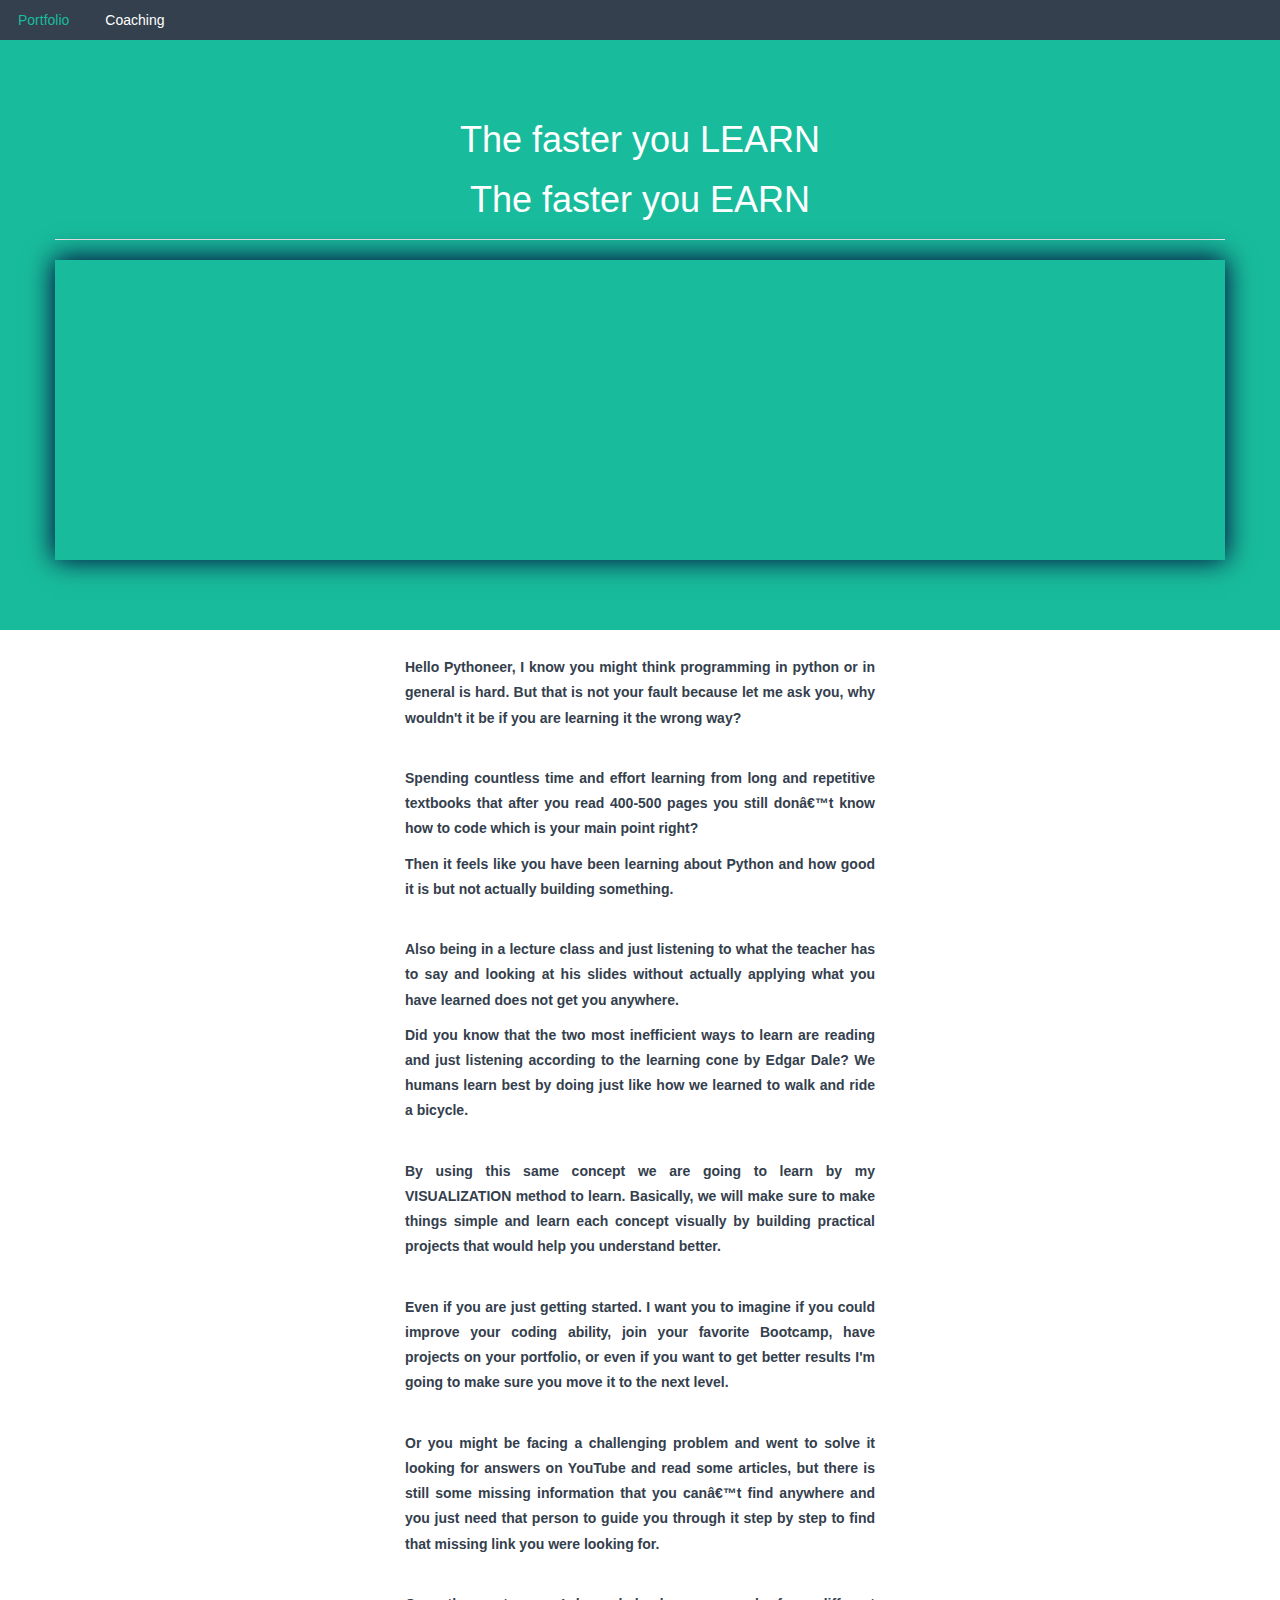
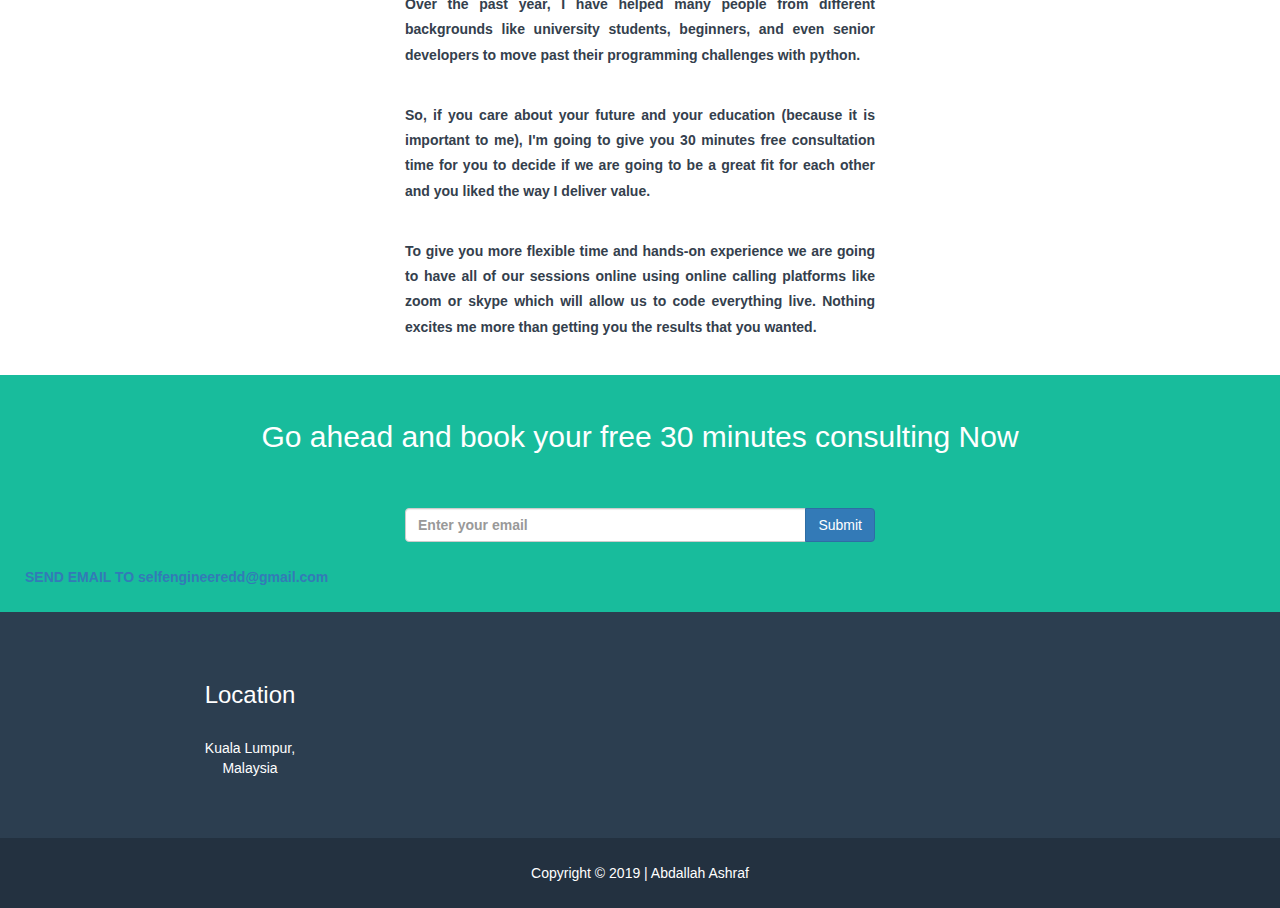
==== index2.html @ e439514e "adding a new page" ====
<!DOCTYPE html>
<html>
    <head>
        <meta charset="UTF=8">
        <title>learn with me</title>
        <link rel="stylesheet" href="assets/styles/styles2.css">
        <meta name="viewport" content="width=device-width, initial-scale=1">
        <link rel="stylesheet" href="https://maxcdn.bootstrapcdn.com/bootstrap/3.4.0/css/bootstrap.min.css">
        <script src="https://ajax.googleapis.com/ajax/libs/jquery/3.3.1/jquery.min.js"></script>
        <script src="https://maxcdn.bootstrapcdn.com/bootstrap/3.4.0/js/bootstrap.min.js"></script>
    </head>

    <body>
        <ul>
            <li><a href="/index.html">Portfolio</a></li>
            <li class="active"><a href="/index2.html">Coaching</a></li>
        </ul>
        <header>
            <div class="container" id="maincontent">
                <div class="row">
                    <div>
                        <h1>The faster you LEARN </h1>
                        <h1>The faster you EARN</h1>
                        <hr class="star-light">
                    </div>
                    <img class="image_shadow "src="assets/images/new_image(2).JPEG" alt="" height="300">
                </div>
            </div>
        </header>
        <div class="text_copy">
            <p>
                Hello Pythoneer, I know you might think programming in python or in general is hard. But that is not your fault because let me ask you, why wouldn't it be if you are learning it the wrong way? 
            </p>
            <br>
            <p>
                Spending countless time and effort learning from long and repetitive textbooks that after you read 400-500 pages you still don’t know how to code which is your main point right?  
            </p>
            <p>
                Then it feels like you have been learning about Python and how good it is but not actually building something.  
            </p>
            <br>
            <p>
                Also being in a lecture class and just listening to what the teacher has to say and looking at his slides without actually applying what you have learned does not get you anywhere. 
            </p>
            <p>
                Did you know that the two most inefficient ways to learn are reading and just listening according to the learning cone by Edgar Dale? We humans learn best by doing just like how we learned to walk and ride a bicycle.
            </p>
            <br>
            <p>
                By using this same concept we are going to learn by my VISUALIZATION method to learn.
                Basically, we will make sure to make things simple and learn each concept visually by building practical projects that would help you understand better.
            </p>
            <br>
            <p>
                Even if you are just getting started. I want you to imagine if you could improve your coding ability, join your favorite Bootcamp, have projects on your portfolio, or even if you want to get better results I'm going to make sure you move it to the next level. 
            </p>
            <br>
            <p>
                Or you might be facing a challenging problem and went to solve it looking for answers on YouTube and read some articles, but there is still some missing information that you can’t find anywhere and you just need that person to guide you through it step by step to find that missing link you were looking for. 
            </p>
            <br>
            <p>
                    Over the past year, I have helped many people from different backgrounds like university students, beginners, and even senior developers to move past their programming challenges with python.
            </p>
            <br>
            <p>
                    So, if you care about your future and your education (because it is important to me), I'm going to give you 30 minutes free consultation time for you to decide if we are going to be a great fit for each other and you liked the way I deliver value.
            </p>
            <br>
            <p>
                    To give you more flexible time and hands-on experience we are going to have all of our sessions online using online calling platforms like zoom or skype which will allow us to code everything live. Nothing excites me more than getting you the results that you wanted. 
            </p>
        </div>
        <div class="buttom_part">
            <div class="container">
                <h2 class="text_center">Go ahead and book your free 30 minutes consulting Now</h2>
                <br>
                <form class="text_copy"  action="MAILTO:selfengineeredd@gmail.com?subject=Free consulting"  method="post" enctype="text/plain">
                    <div class="input-group">
                        <input type="email" class="form-control" id="exampleInputEmail1" placeholder="Enter your email" aria-describedby="emailHelp" name="email">
                        <span class="input-group-btn">
                            <button type="submit" class="btn btn-primary">Submit</button>
                        </span>
                    </div>
                </form>
            </div>
            <a href = 'mailto:selfengineeredd@gmail.com?body="Yourbody"&subject=Free 30 minutes consulting'>SEND EMAIL TO selfengineeredd@gmail.com</a>
        </div>
        <footer class="text-center">
    
            <div class="footer-above">
                <div class="container">
                    <div class="row">
                        <div class="footer-col col-md-4">
                            <h3>Location</h3>
                            <p>Kuala Lumpur,
                                <br>Malaysia</p>
                        </div>
                        <div class="footer-col col-md-4">
                            <h3></h3>
                            <p></p>
                        </div>
                        <div class="footer-col col-md-4">
                            <h3></h3>
                            <ul class="list-inline">
                                <li>
                                    <a href="https://www.facebook.com/abdallah.ashrf.7" target="_blank" class="btn-social btn-outline"><span class="sr-only">Facebook</span><i class="fa fa-fw fa-facebook"></i></a>
                                </li>
                                <li>
                                    <a href="https://www.linkedin.com/in/abdalla-gubara-23a079153/" target="_blank" class="btn-social btn-outline"><span class="sr-only">Linked In</span><i class="fa fa-fw fa-linkedin"></i></a>
                                </li>
                                <li>
                                    <a href="https://www.instagram.com/jubara_abdallah/" class="btn-social btn-outline" target="_blank"><span class="sr-only">Instagram</span><i class="fa fa-fw fa-instagram"></i></a>
                                </li>
                                <li>
                                    <a href="https://github.com/abdallahash" class="btn-social btn-outline" target="_blank"><span class="sr-only">Linked In</span><i class="fa fa-fw fa-github"></i></a>
                                </li>
                            </ul>
                        </div>
                        
                    </div>
                </div>
            </div>
            <div class="footer-below">
                <div class="container">
                    <div class="row">
                        <div class="col-lg-12">
                            Copyright &copy; 2019 | Abdallah Ashraf
                        </div>
                    </div>
                </div>
            </div>
        </footer>
    </body>
</html>
---- assets/styles/styles2.css ----
@import url('https://fonts.googleapis.com/css?family=Montserrat');
body {
    margin: 0;
    font-family: 'Montserrat', sans-serif;
}

ul{
    list-style-type: none;
    margin: 0;
    padding: 0;
    overflow: hidden;
    position: fixed;
    background-color: rgb(52, 64, 77);
    top: 0;
    width: 100%;
}
li {
    float: left;
}

li a{
    display: block;
    color: white;
    text-align: center;
    padding: 10px 18px;
    text-decoration: none;

}
li a:hover:not(.active) {
    color: #18BC9C;
    text-decoration: none;
}

.active{
    color: darkred;
}
h1 {
    font-size: 20px;
}
.image_shadow{
    -webkit-box-shadow: 0px -1px 26px 1px rgba(1,2,54,1);
    -moz-box-shadow: 0px -1px 26px 1px rgba(1,2,54,1);
    box-shadow: 0px -1px 26px 1px rgba(1,2,54,1);
}
.text_center{
    text-align: center;
}
header {
    text-align: center;
    background: #18BC9C;
    color: white;
  }
  header .container {
    padding-top: 100px;
    padding-bottom: 50px;
  }
  header img {
    display: block;
    margin: 0 auto 20px;
  }
.text_copy{
    max-width: 470px;
    margin: auto;
    color: rgb(52, 64, 77);
    text-align: justify;
    padding-top: 25px;
    line-height: 1.8em;
    font-weight: 550;
    padding-bottom: 25px;
}

.buttom_part{
    font-weight: 550;
    margin: auto;
    padding: 25px;
    background-color: #18BC9C;
    color: white;
}

footer {
    color: white;
  }
  footer h3 {
    margin-bottom: 30px;
  }
  footer .footer-above {
    padding-top: 50px;
    background-color: #2C3E50;
  }
  footer .footer-col {
    margin-bottom: 50px;
  }
  footer .footer-below {
    padding: 25px 0;
    background-color: #233140;
  }
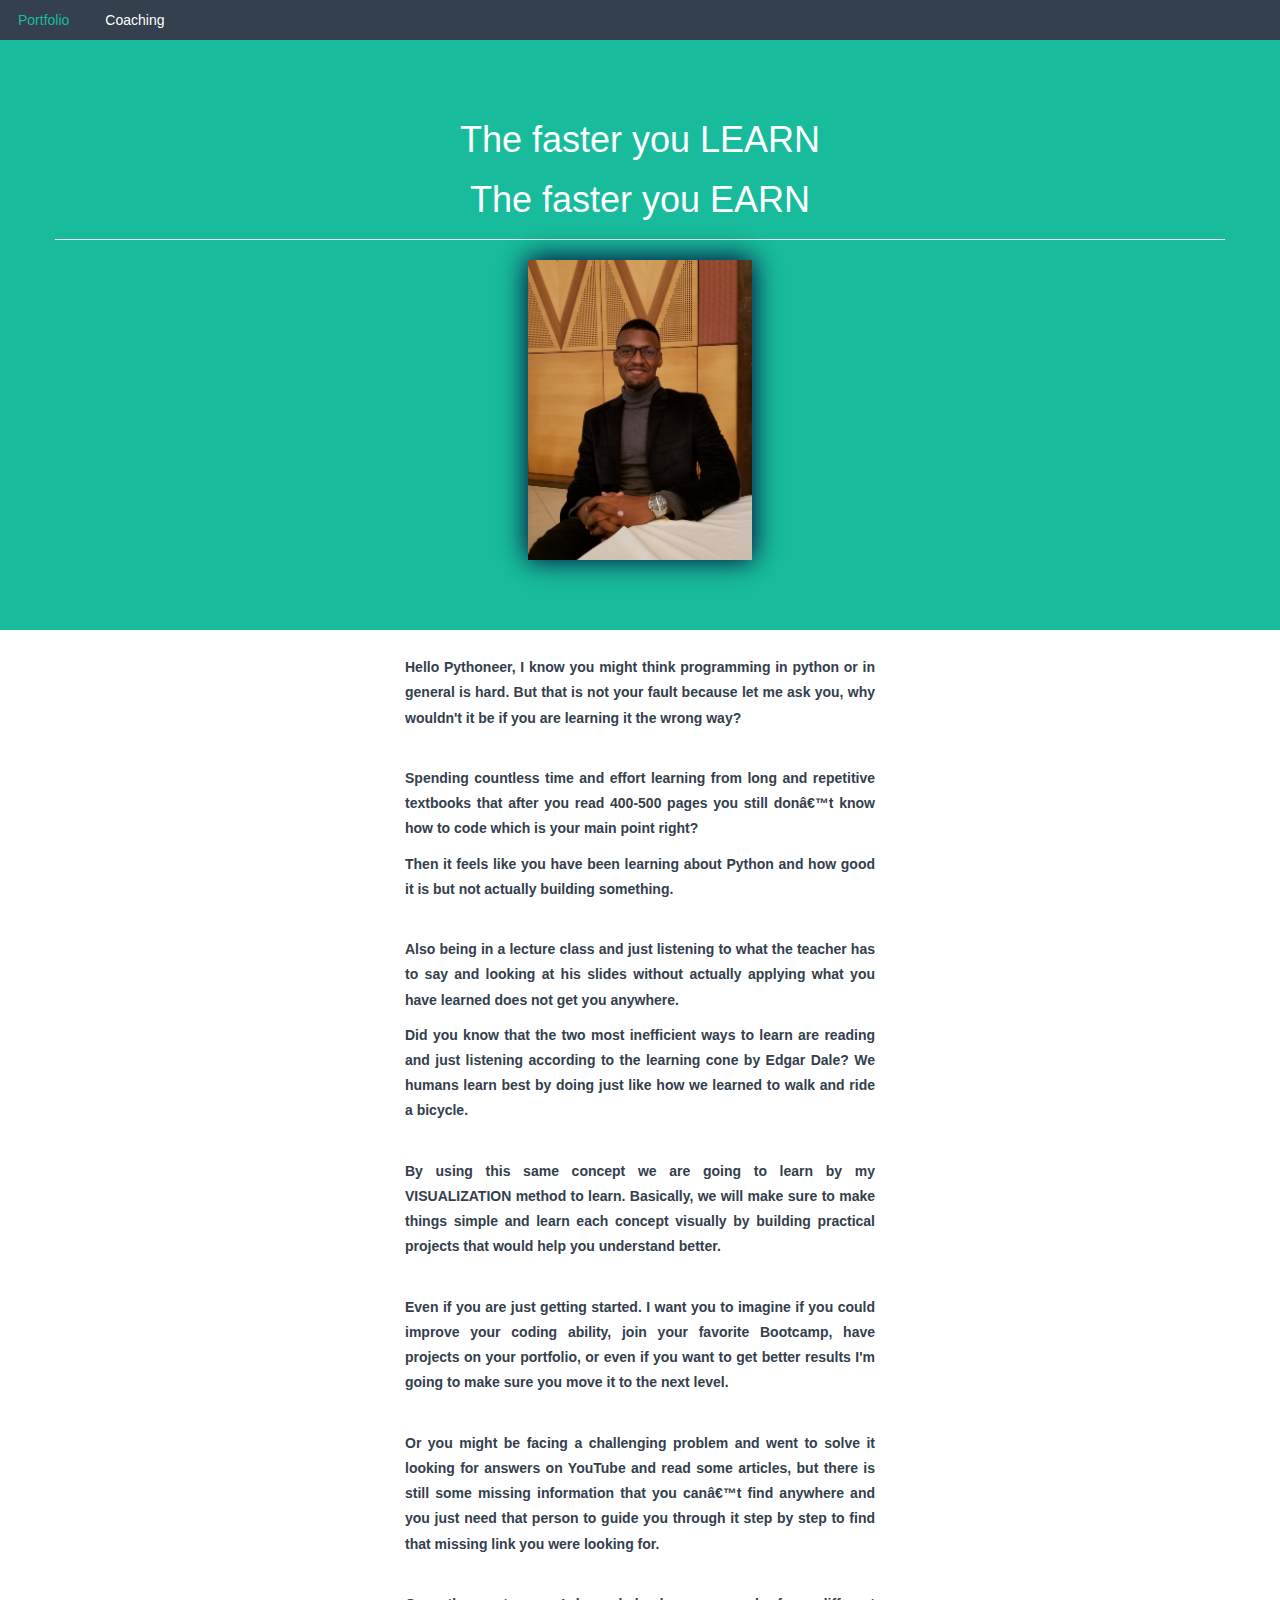
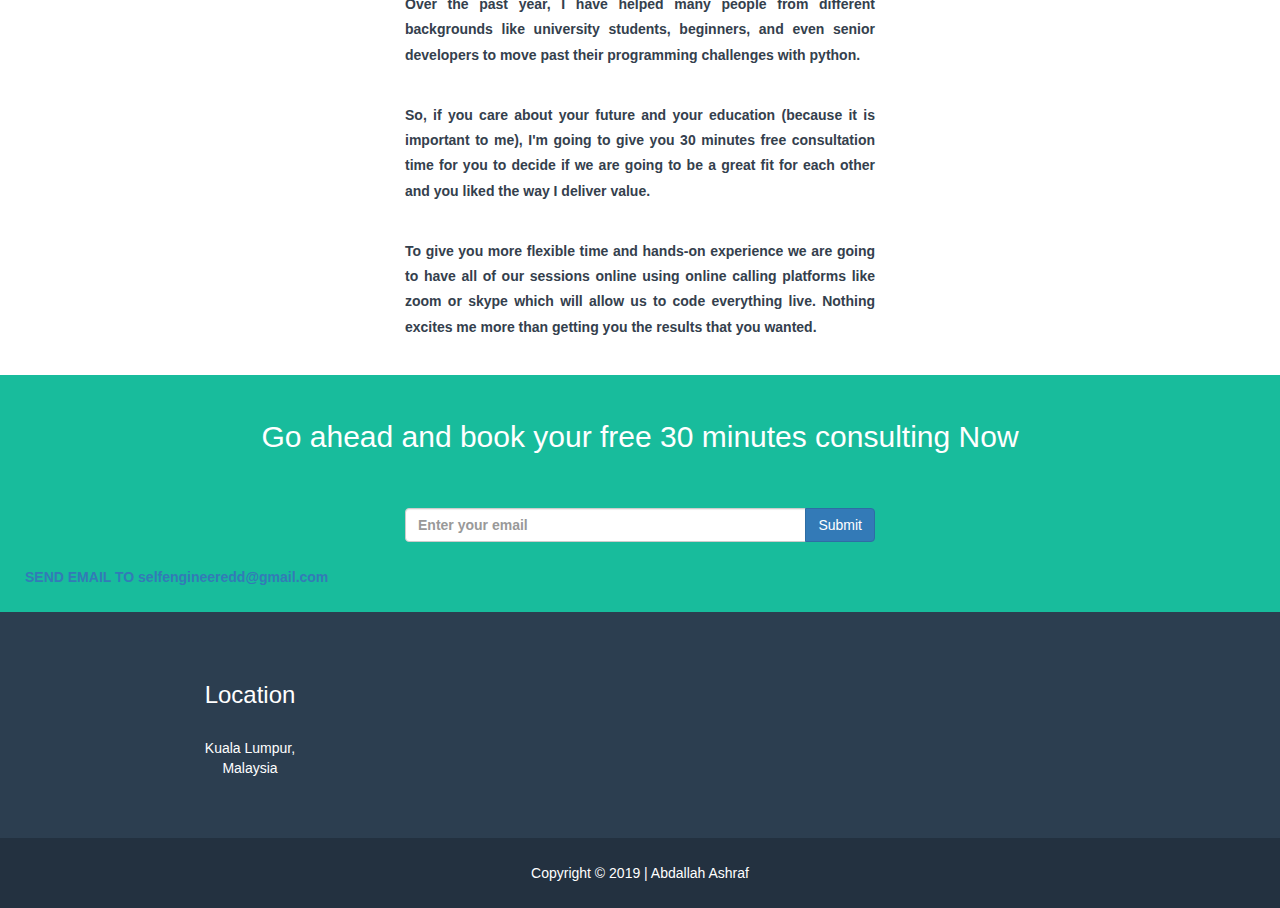
==== commit 78d62af0: "right image" ====
--- a/index2.html
+++ b/index2.html
@@ -23,7 +23,7 @@
                         <h1>The faster you EARN</h1>
                         <hr class="star-light">
                     </div>
-                    <img class="image_shadow "src="assets/images/new_image(2).JPEG" alt="" height="300">
+                    <img class="image_shadow "src="assets/images/new_image(2).jpeg" alt="" height="300">
                 </div>
             </div>
         </header>
@@ -84,7 +84,7 @@
                     </div>
                 </form>
             </div>
-            <a href = 'mailto:selfengineeredd@gmail.com?body="Yourbody"&subject=Free 30 minutes consulting'>SEND EMAIL TO selfengineeredd@gmail.com</a>
+            <a href = 'mailto:selfengineeredd@gmail.com'>SEND EMAIL TO selfengineeredd@gmail.com</a>
         </div>
         <footer class="text-center">
     
